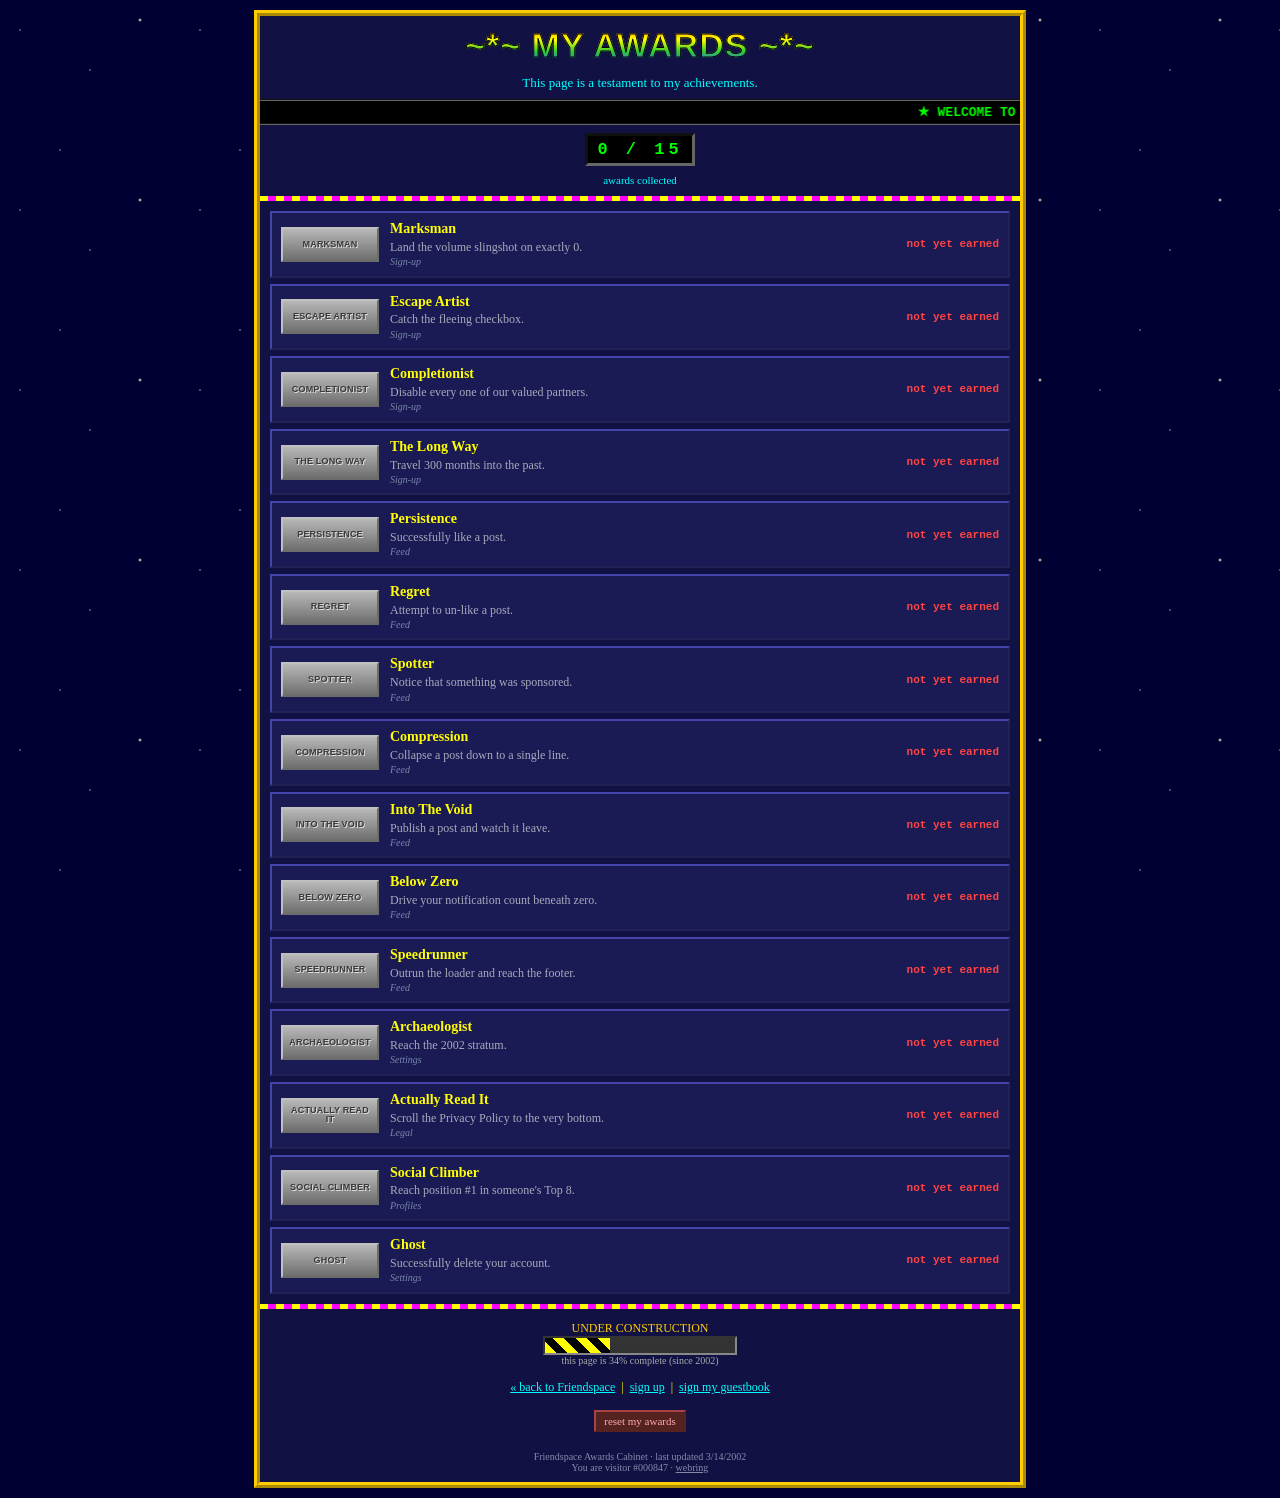
==== awards.html @ 70bfef06 "Add trophy engine, the feed, and the Awards Cabinet Implements the first two items of the build orde" ====
<html>
<head>
<meta charset="utf-8">
<title>Untitled Document</title>
<script src="assets/trophies.js"></script>
<style>
/* ===== THE 2002 STRATUM =====
   Nobody has touched this page since the first redesign was abandoned. */
body{
  margin:0;padding:0;
  background-color:#000033;
  /* tiled starfield that does not tile seamlessly */
  background-image:
    radial-gradient(1px 1px at 20px 30px,#fff,transparent),
    radial-gradient(1px 1px at 90px 70px,#fff,transparent),
    radial-gradient(2px 2px at 140px 20px,#ffd,transparent),
    radial-gradient(1px 1px at 60px 150px,#fff,transparent);
  background-size:180px 180px;
  background-attachment:fixed;
  font-family:"Comic Sans MS","Comic Sans",cursive;
  color:#ffff00;
  text-align:center;
}
table{margin:0 auto;border-collapse:collapse}
.frame{
  width:760px;margin:10px auto;background:#111144;
  border:6px ridge #ffcc00;padding:0;
}
h1{
  margin:0;padding:10px;font-size:34px;
  background:linear-gradient(#ff0000,#ff9900,#ffff00,#33cc33,#3366ff,#9933ff);
  -webkit-background-clip:text;background-clip:text;color:transparent;
  -webkit-text-stroke:1px #000;
  font-family:Impact,"Arial Black",sans-serif;letter-spacing:1px;
}
.sub{color:#00ffff;font-size:13px;padding-bottom:8px}
marquee{background:#000;color:#00ff00;font:bold 13px "Courier New",monospace;padding:3px 0;border-top:2px groove #666;border-bottom:2px groove #666}
hr{border:none;height:5px;background:repeating-linear-gradient(90deg,#ff0,#ff0 8px,#f0f 8px,#f0f 16px);margin:10px 0}

.award-row{
  display:flex;align-items:center;gap:11px;text-align:left;
  background:#1a1a55;border:2px outset #4444aa;margin:6px 10px;padding:7px 9px;
}
.award-row.got{background:#1a3a1a;border-color:#44aa44}
.award-meta{flex:1;color:#ffffcc;font-size:12px;line-height:1.35}
.award-meta b{color:#ffff00;font-size:14px}
.award-meta span{color:#aab}
.award-meta i{color:#7788aa;font-size:10px}
.award-state{
  font:bold 11px "Courier New",monospace;color:#ff4444;white-space:nowrap;
}
.award-row.got .award-state{color:#44ff44}

.tally{
  background:#000;color:#0f0;display:inline-block;padding:4px 9px;margin:8px;
  font:bold 17px "Courier New",monospace;border:3px inset #666;letter-spacing:4px;
}
.nav{padding:10px;font-size:12px}
.nav a{color:#00ffff}
.nav a:visited{color:#ff88ff}
.constr{margin:12px 0 4px;color:#ffcc00;font-size:12px}
.constr .bar{
  display:inline-block;width:190px;height:15px;border:2px inset #888;background:#333;
  vertical-align:-3px;overflow:hidden;position:relative;
}
.constr .bar i{
  position:absolute;inset:0;width:34%;
  background:repeating-linear-gradient(45deg,#ff0 0 8px,#000 8px 16px);
  animation:crawl 1.1s linear infinite;
}
@keyframes crawl{from{background-position:0 0}to{background-position:22px 0}}
.reset{
  background:#552222;color:#ffaaaa;border:2px outset #aa4444;
  font-family:"Comic Sans MS",cursive;font-size:11px;padding:3px 8px;cursor:pointer;
}
.foot{color:#8888aa;font-size:10px;padding:9px}
blink{animation:bl 1s steps(1) infinite}
@keyframes bl{50%{opacity:0}}
</style>
</head>
<body>

<div class="frame">
  <h1>~*~ MY AWARDS ~*~</h1>
  <div class="sub">This page is a testament to my achievements.</div>

  <marquee scrollamount="6">
    ★ WELCOME TO THE FRIENDSPACE AWARDS CABINET ★ PLEASE SIGN MY GUESTBOOK ★
    THIS PAGE IS BEST VIEWED IN NETSCAPE NAVIGATOR AT 800x600 ★
    CONGRATULATIONS ON YOUR AWARDS ★
  </marquee>

  <div class="tally" id="tally">0 / 0</div>
  <div style="color:#00ffff;font-size:11px">awards collected</div>

  <hr>

  <div id="cabinet"></div>

  <hr>

  <div class="constr">
    <blink>UNDER CONSTRUCTION</blink><br>
    <span class="bar"><i></i></span><br>
    <span style="font-size:10px;color:#aaa">this page is 34% complete (since 2002)</span>
  </div>

  <div class="nav">
    <a href="feed.html">« back to Friendspace</a> &nbsp;|&nbsp;
    <a href="index.html">sign up</a> &nbsp;|&nbsp;
    <a href="#" id="guest">sign my guestbook</a>
    <br><br>
    <button class="reset" id="reset">reset my awards</button>
  </div>

  <div class="foot">
    Friendspace Awards Cabinet · last updated 3/14/2002<br>
    You are visitor #<span id="v">000847</span> · <a href="#" style="color:#8888aa">webring</a>
  </div>
</div>

<script>
"use strict";
var T = FS.Trophies;
var cab = document.getElementById("cabinet");

function draw(){
  T.render(cab);
  var total = T.registry.length;
  document.getElementById("tally").textContent = T.count() + " / " + total;
}
draw();

/* The reset button is a roach motel in miniature: it confirms, then
   confirmshames, then does nothing. Your awards are permanent. */
document.getElementById("reset").addEventListener("click", function(){
  if (!confirm("Reset all awards?\n\nThis cannot be undone.")) return;
  if (!confirm("Are you sure? You worked so hard for these.")) return;
  alert("Your awards have been preserved for your convenience.");
});

document.getElementById("guest").addEventListener("click", function(e){
  e.preventDefault();
  alert("The guestbook is full.\n\n(last signed: 2006)");
});

/* the visitor counter goes the wrong way here too */
var v = 847;
setInterval(function(){
  v--;
  document.getElementById("v").textContent = String(Math.max(0,v)).padStart(6,"0");
}, 4000);

/* keep the cabinet live if a trophy fires in another tab */
window.addEventListener("storage", draw);
</script>
</body>
</html>
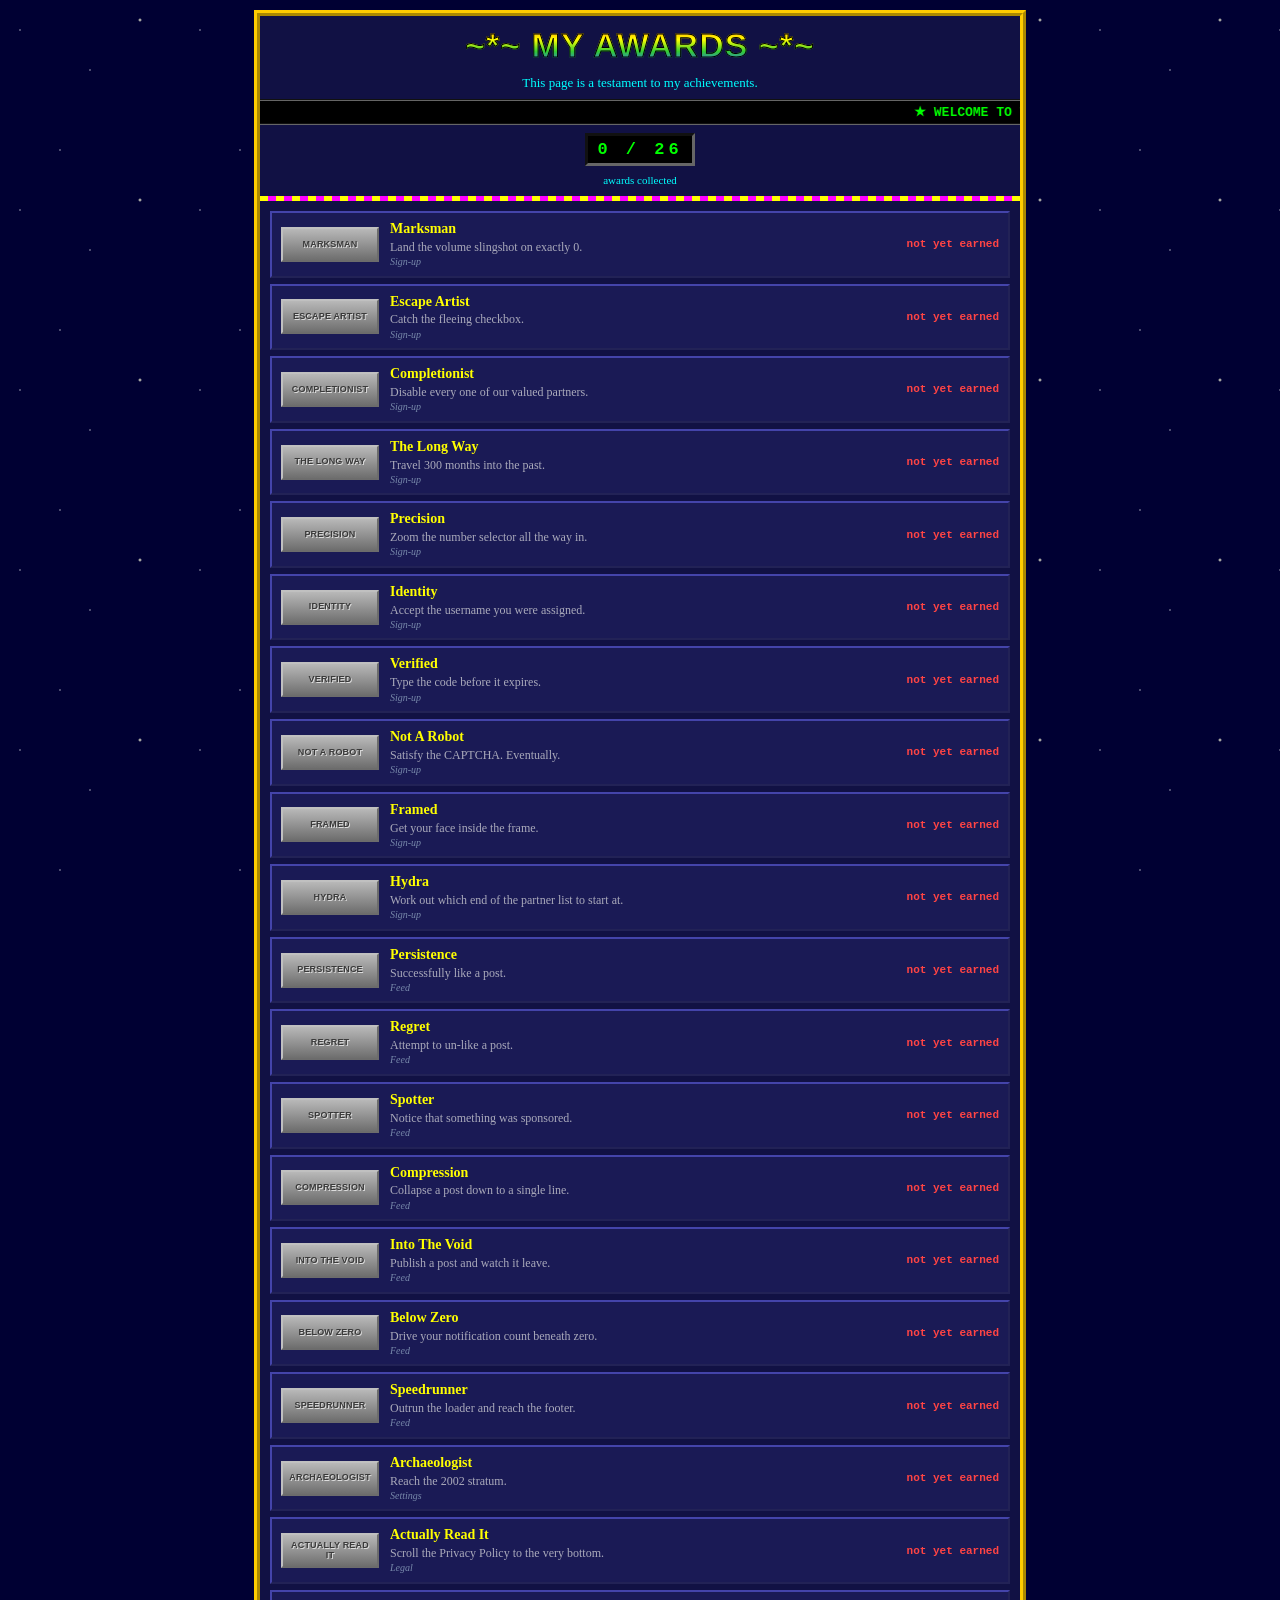
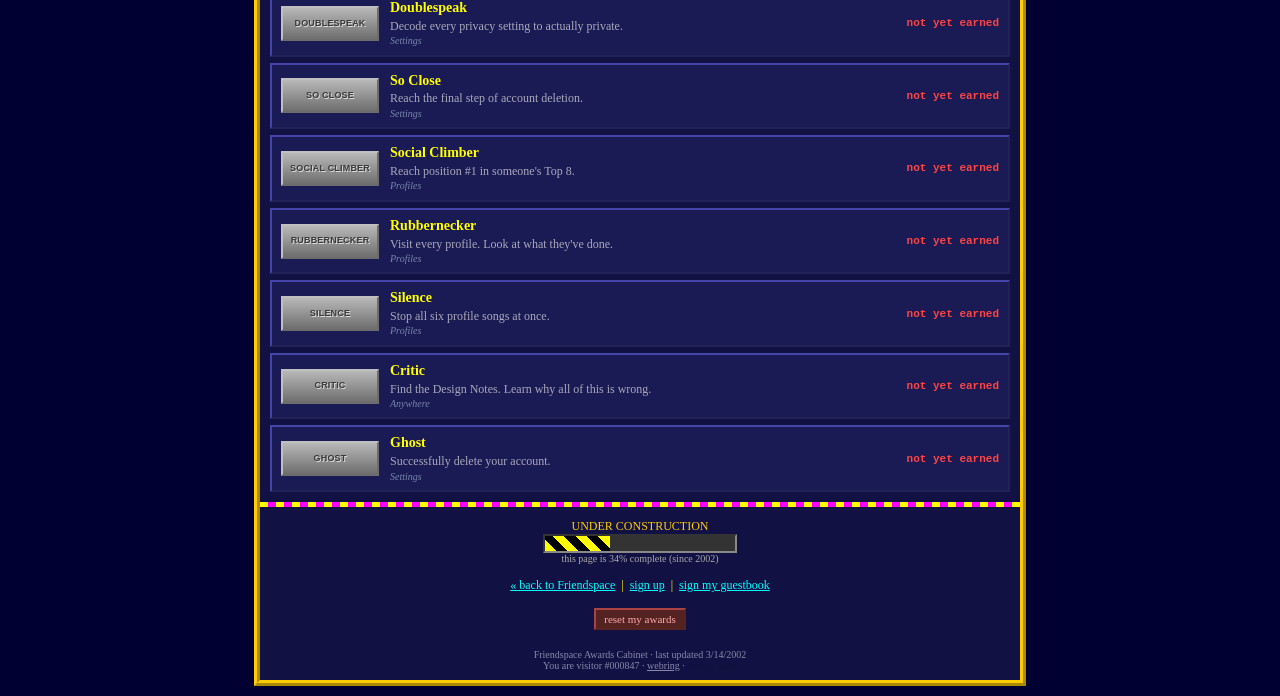
==== commit 4db70111: "Add Design Notes: the annotation layer that explains every crime Completes the design document. Pres" ====
--- a/awards.html
+++ b/awards.html
@@ -3,6 +3,7 @@
 <meta charset="utf-8">
 <title>Untitled Document</title>
 <script src="assets/trophies.js"></script>
+<script src="assets/notes.js"></script>
 <style>
 /* ===== THE 2002 STRATUM =====
    Nobody has touched this page since the first redesign was abandoned. */
@@ -116,6 +117,7 @@
   <div class="foot">
     Friendspace Awards Cabinet · last updated 3/14/2002<br>
     You are visitor #<span id="v">000847</span> · <a href="#" style="color:#8888aa">webring</a>
+    · <a href="#" style="color:#12123a" onclick="FS.revealNotes();return false">design notes</a>
   </div>
 </div>
 
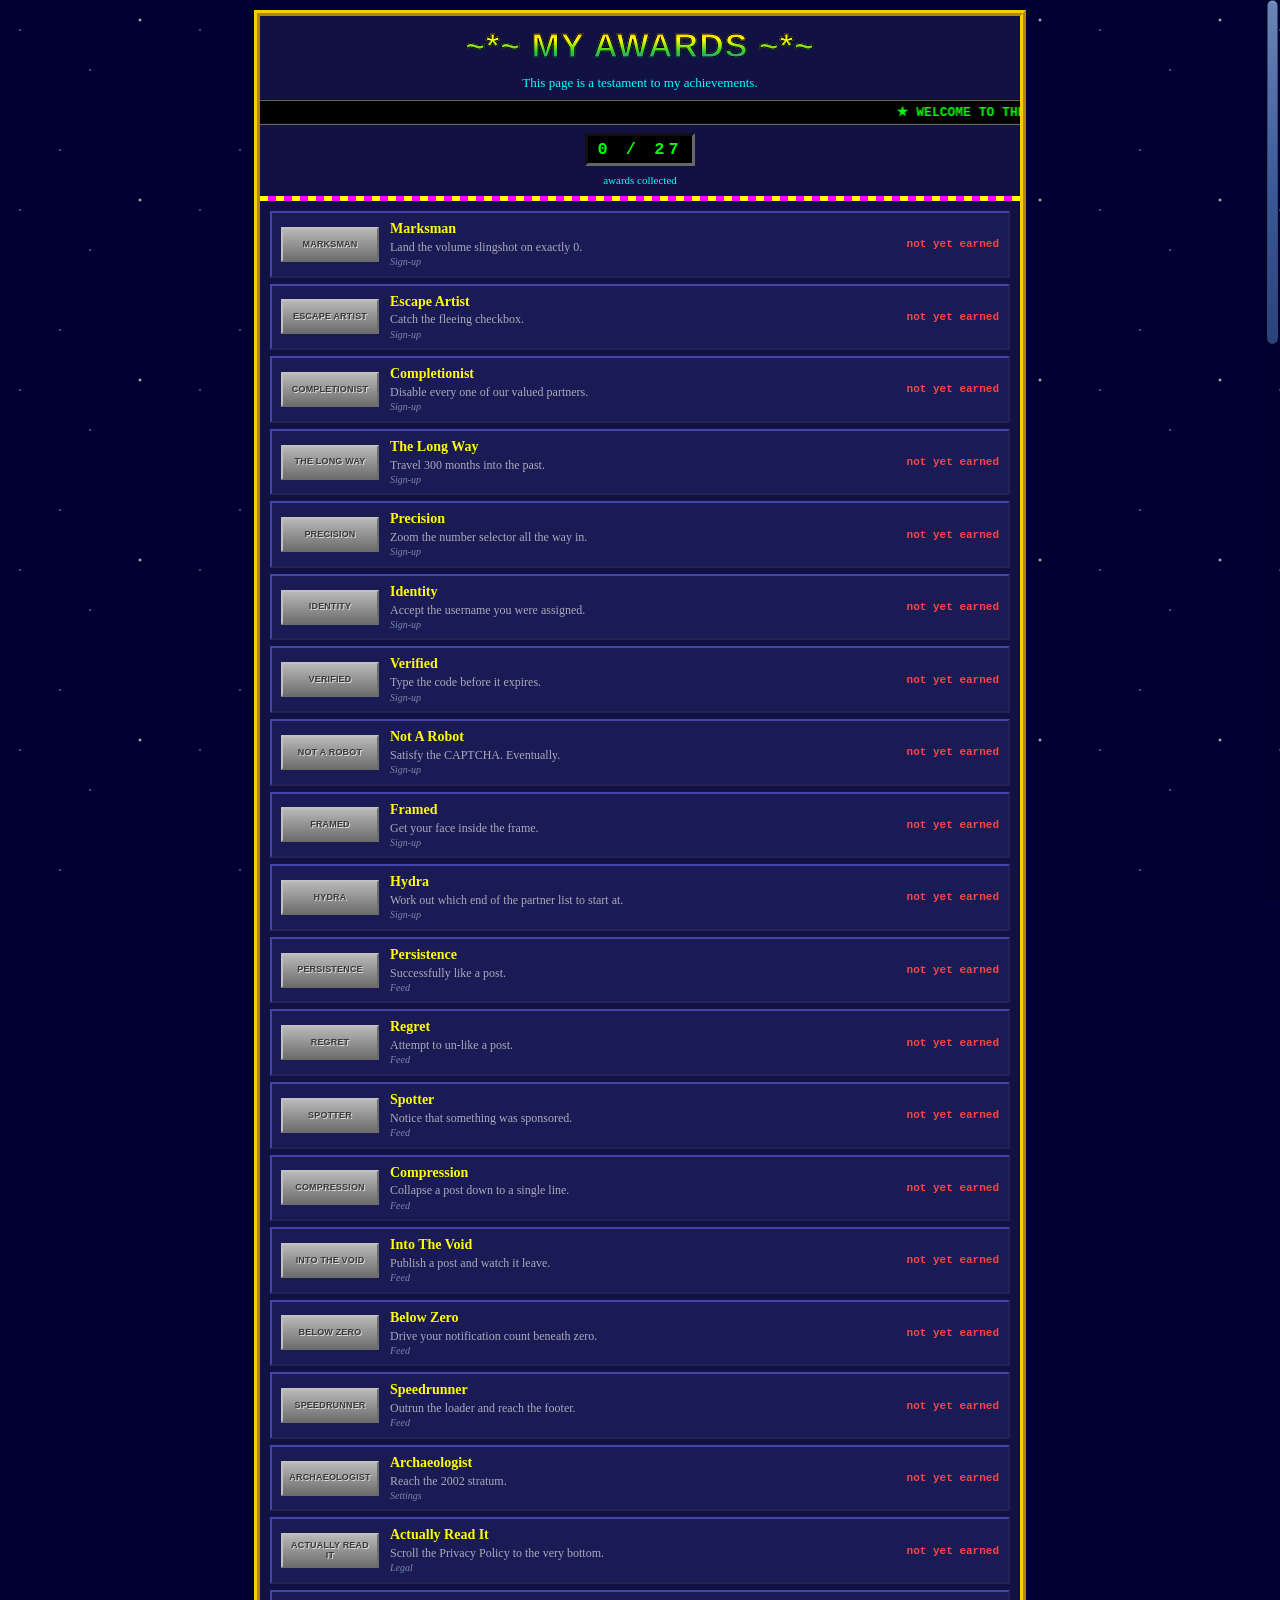
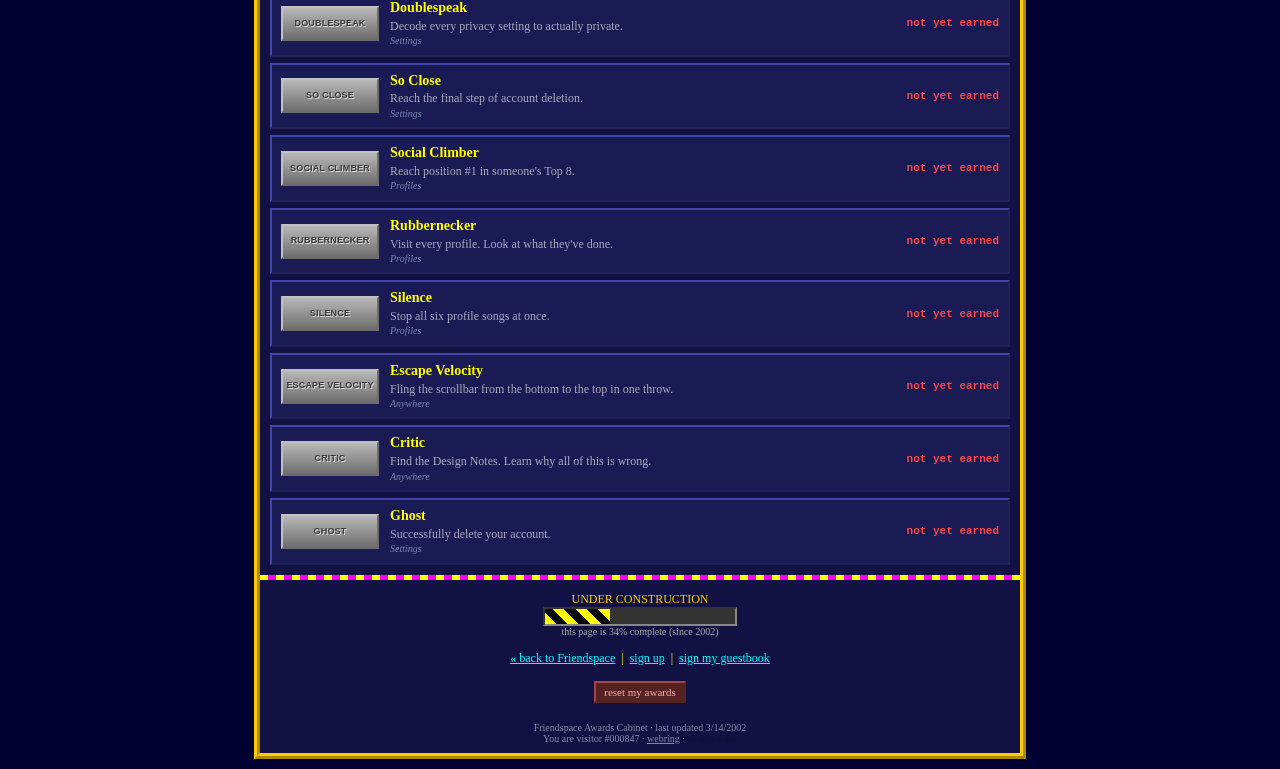
==== commit 372bdc78: "Give the scrollbar mass, and add the song you cannot turn off Builds the last two ambient crimes fro" ====
--- a/awards.html
+++ b/awards.html
@@ -4,6 +4,8 @@
 <title>Untitled Document</title>
 <script src="assets/trophies.js"></script>
 <script src="assets/notes.js"></script>
+<script src="assets/gravity.js"></script>
+<script src="assets/ambient.js"></script>
 <style>
 /* ===== THE 2002 STRATUM =====
    Nobody has touched this page since the first redesign was abandoned. */
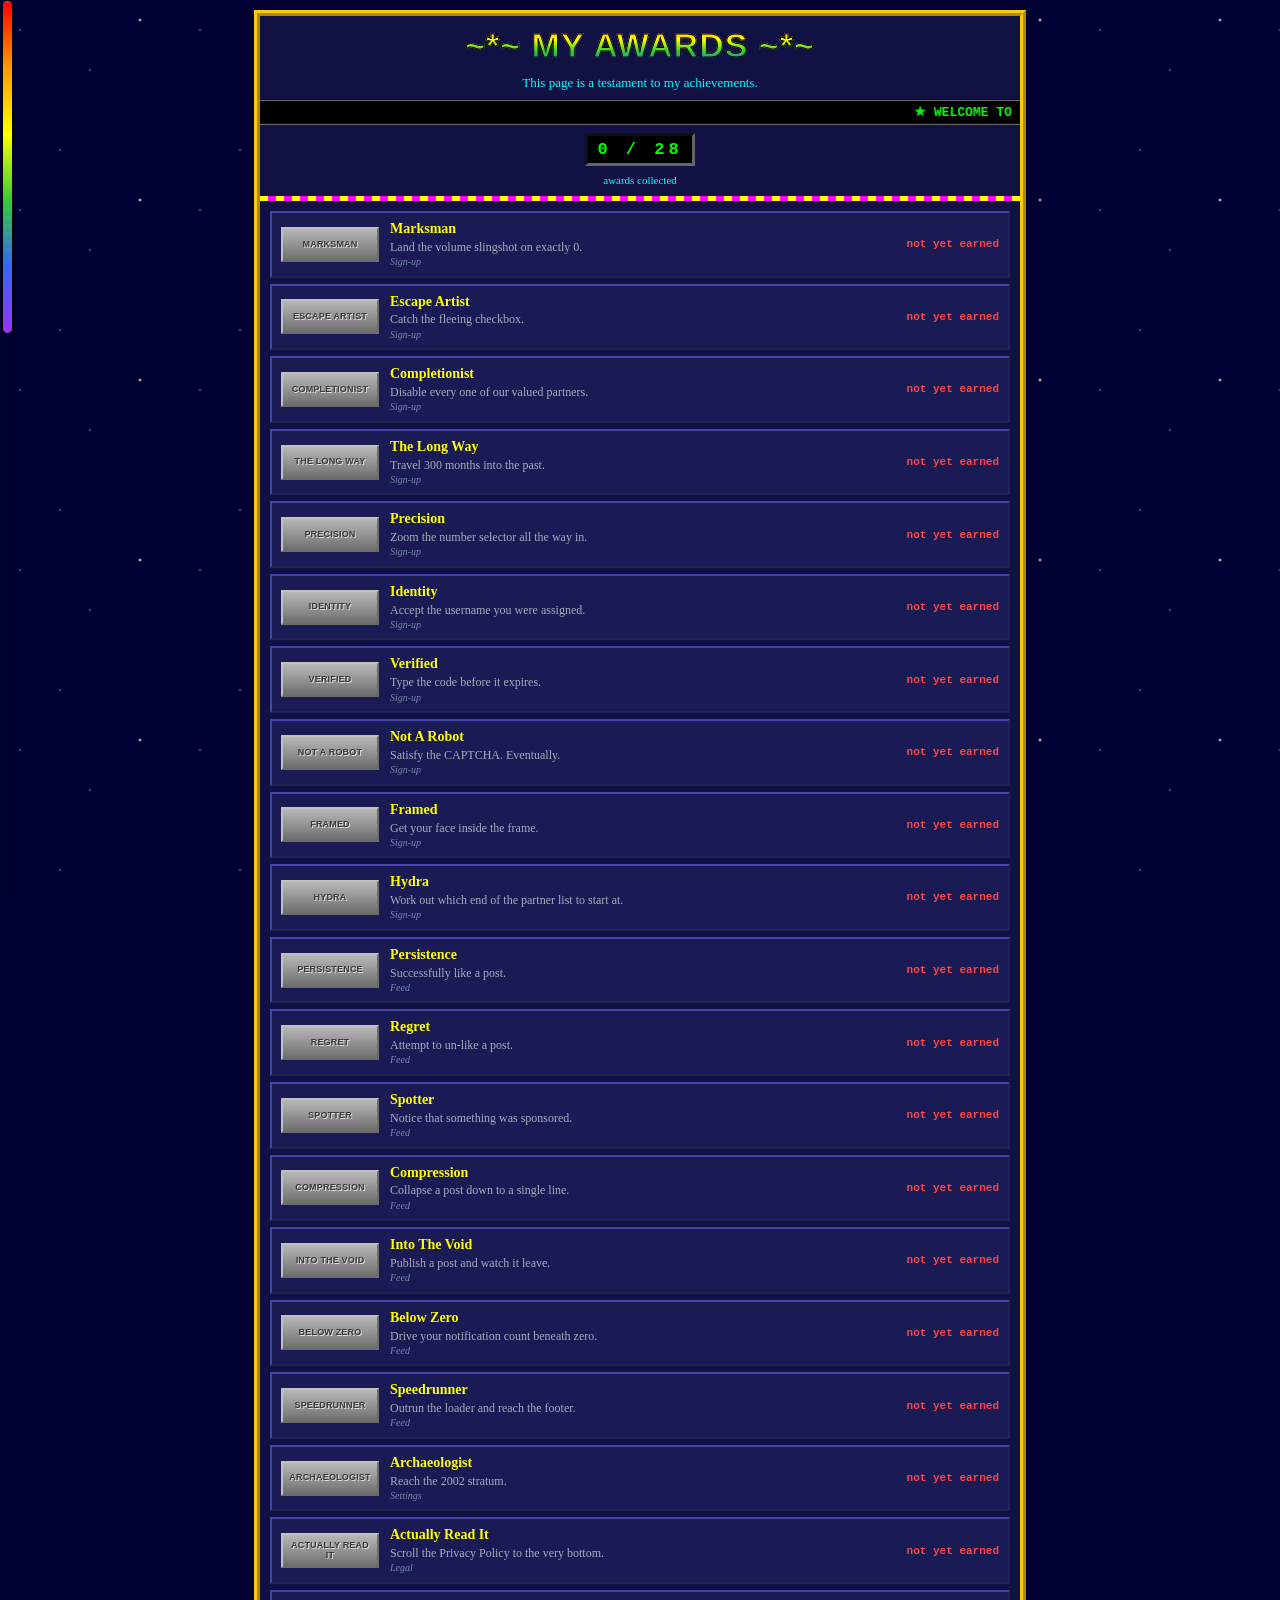
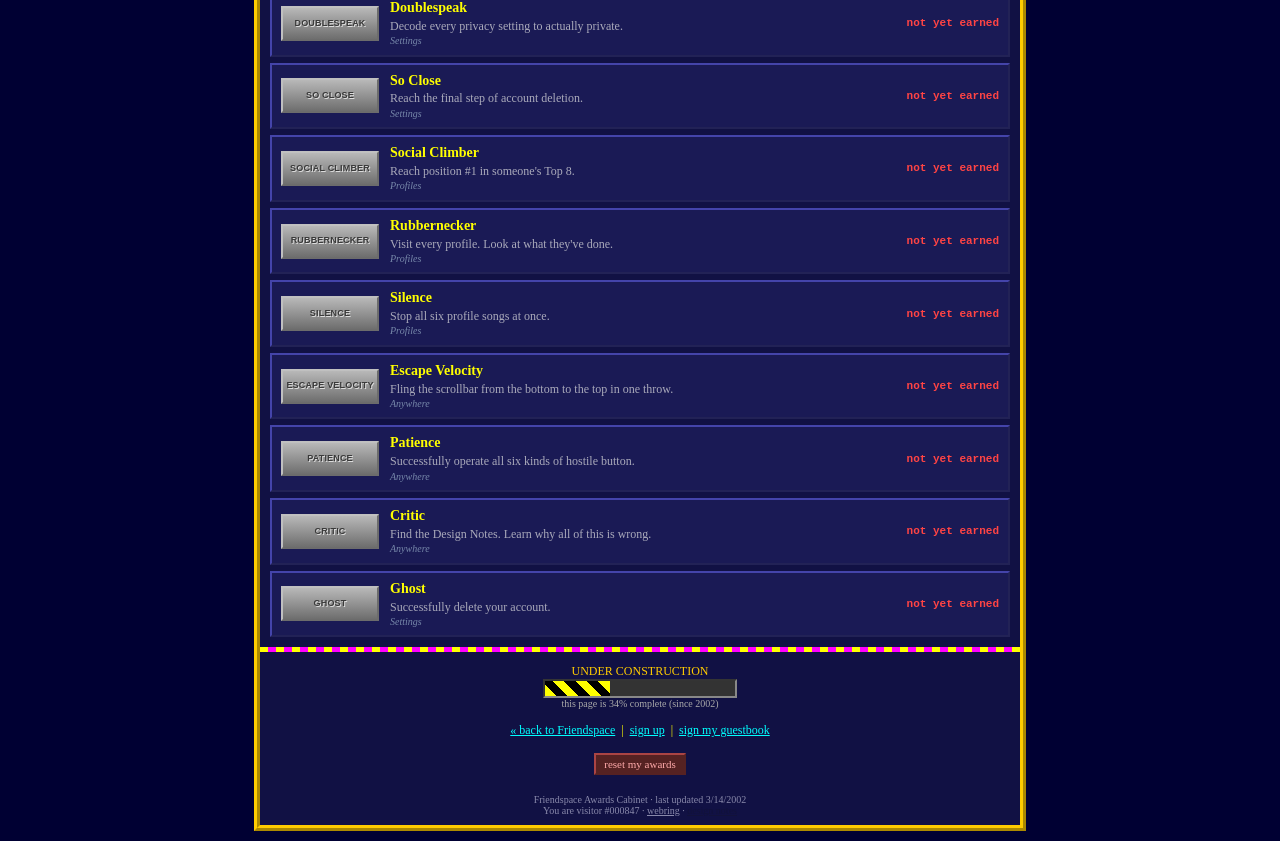
==== commit 010b0c53: "Give every stratum its own broken scrollbar, and every button a personality Replaces gravity.js with" ====
--- a/awards.html
+++ b/awards.html
@@ -4,7 +4,8 @@
 <title>Untitled Document</title>
 <script src="assets/trophies.js"></script>
 <script src="assets/notes.js"></script>
-<script src="assets/gravity.js"></script>
+<script src="assets/scrollbars.js"></script>
+<script src="assets/buttons.js"></script>
 <script src="assets/ambient.js"></script>
 <style>
 /* ===== THE 2002 STRATUM =====
